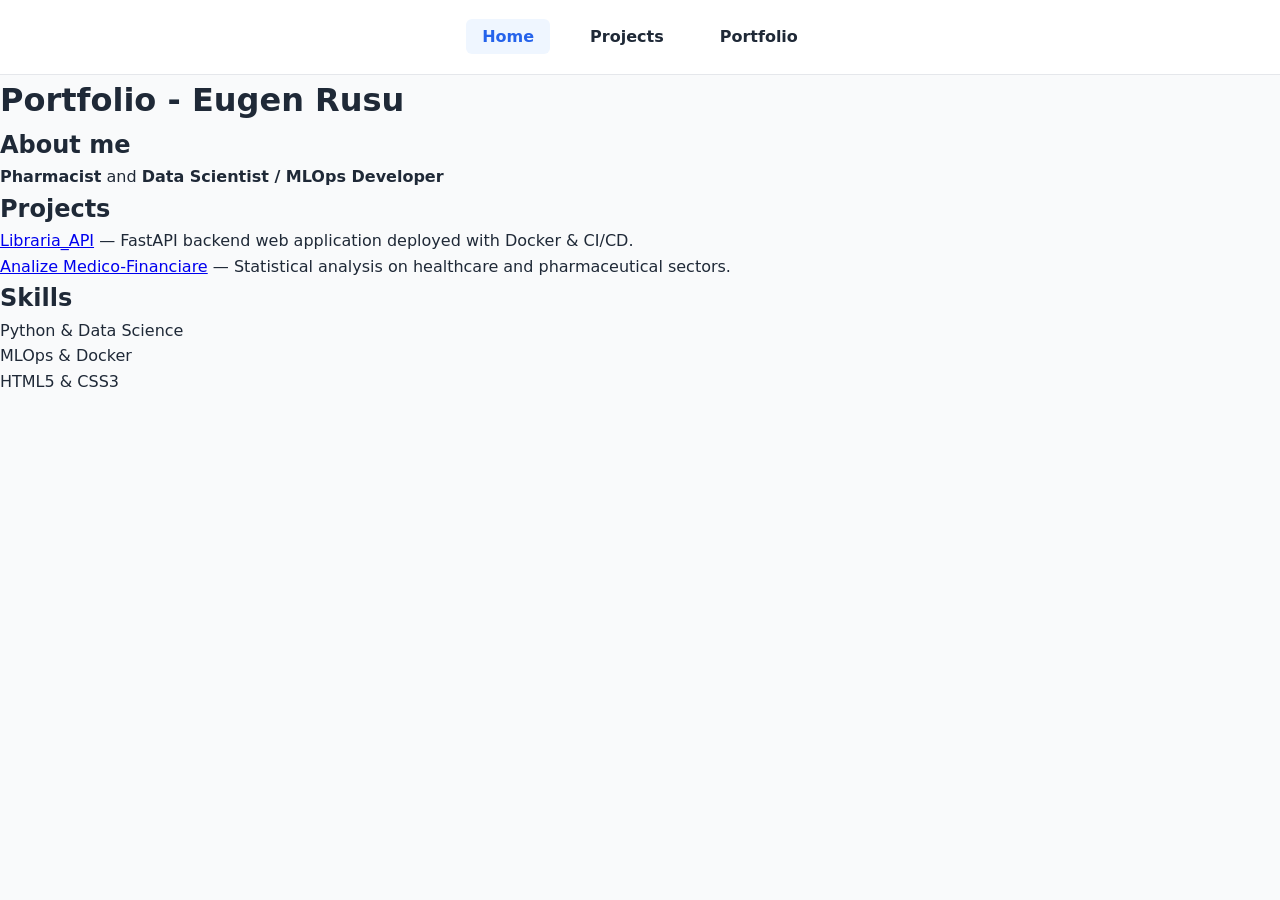
==== portfolio.html @ b77b2d60 "Add projects list and skills section" ====
<!DOCTYPE html>
<html lang="en">
<head>
  <meta charset="UTF-8">
  <meta name="viewport" content="width=device-width, initial-scale=1.0">
  <title>Portfolio - Eugen Rusu</title>
  <link rel="icon" href="img/fav/favicon.ico" sizes="any">
  <link rel="stylesheet" href="css/style.css">
</head>

  <header>
    <nav aria-label="Main Navigation"> 
      <ul>
        <li><a href="index.html" class="active">Home</a></li>
        <li><a href="projects.html">Projects</a></li>
        <li><a href="portfolio.html">Portfolio</a></li>
      </ul>
    </nav>
  </header>

<body>
  <h1>Portfolio - Eugen Rusu</h1>

  <h2>About me</h2>
  <p><strong>Pharmacist</strong> and <strong>Data Scientist / MLOps Developer</strong></p>

<h2>Projects</h2>
<ul>
  <li>
    <a href="https://libraria-api.eugenrusu.com" target="_blank" rel="noopener noreferrer">Libraria_API</a> — FastAPI backend web application deployed with Docker & CI/CD.
  </li>
  <li>
    <a href="https://github.com/DSPharm/analize_medico-financiare" target="_blank" rel="noopener noreferrer">Analize Medico-Financiare</a> — Statistical analysis on healthcare and pharmaceutical sectors.
  </li>
</ul>

<h2>Skills</h2>
<ul>
  <li>Python & Data Science</li>
  <li>MLOps & Docker</li>
  <li>HTML5 & CSS3</li>
</ul>
</body>
</html>
---- css/style.css ----
:root {
  --primary-color: #2563eb;       /* Albastru modern */
  --primary-hover: #1d4ed8;       /* Albastru închis la hover */
  --text-color: #1f2937;          /* Gri închis pentru lizibilitate */
  --bg-color: #f9fafb;            /* Fundal deschis */
  --nav-bg: #ffffff;             /* Fundal navigație */
  --border-color: #e5e7eb;        /* Linie subtilă de separare */
  --font-main: system-ui, -apple-system, sans-serif;
}

*, *::before, *::after {
  box-sizing: border-box; /* Asigură că padding-ul nu mărește dimensiunea totală */
  margin: 0;
  padding: 0;
}

body {
  font-family: var(--font-main);
  color: var(--text-color);
  background-color: var(--bg-color);
  line-height: 1.6;
}

header {
  background-color: var(--nav-bg);
  border-bottom: 1px solid var(--border-color);
  padding: 1rem 2rem;
  text-align: center;
}

nav ul {
  list-style: none;          
  display: flex;                
  flex-direction: column;
  justify-content: center;     
  align-items: center;          
  gap: 1.5rem;                  
  padding: 0.5rem 0;
}

nav a {
  text-decoration: none;        
  color: var(--text-color);
  font-weight: 600;
  font-size: 1rem;
  padding: 0.5rem 1rem;
  border-radius: 0.375rem;    
  transition: all 0.2s ease;    
}

nav a:hover,
nav a:focus-visible {
  color: var(--primary-color);
  background-color: #f3f4f6;
  outline: none;
}

nav a.active {
  color: var(--primary-color);
  background-color: #eff6ff;
}

@media (min-width: 48rem) {
  header nav ul {
    flex-direction: row;
    gap: 1.5rem;
  }

  .social-links ul {
    flex-direction: row;
    gap: 1rem;
  }
}

.projects-container {
  width: 100%;
  max-width: 1100px;
  padding: 2rem 1rem;

  display: grid;
  grid-template-columns: repeat(auto-fit, minmax(280px, 1fr));
  gap: 1.5rem;
}

.project-card {
  background-color: var(--card-bg);
  border: 1px solid var(--border-color);
  border-radius: var(--radius-md);
  padding: 1.5rem;
  display: flex;
  flex-direction: column;
  justify-content: space-between;
  box-shadow: var(--shadow-sm);
  transition: transform 0.2s ease, box-shadow 0.2s ease;
}

.project-card:hower {
  transform: translateY(-4px);
  box-shadow: 0 10px 15px -3px rgba(0, 0, 0, 0.1);
}

.project-card h2 {
  font-size: 1.25rem;
  margin-bottom: 0.5rem;
}

.project-card p {
  color: var(--text-muted);
  font-size: 0.95rem;
  margin-bottom: 1rem;
}

.tag {
  background-color: #f1f5f9;
  color: #475569;
  font-size: 0.75rem;
  font-weight: 600;
  padding: 0.25rem 0.5rem;
  border-radius: 0.25rem;
}

.project-card a {
  color: var(--primary-color);
  text-decoration: none;
  font-weight: 600;
  font-size: 0.9rem;
}

.project-card a:hover {
  text-decoration: underline;
}
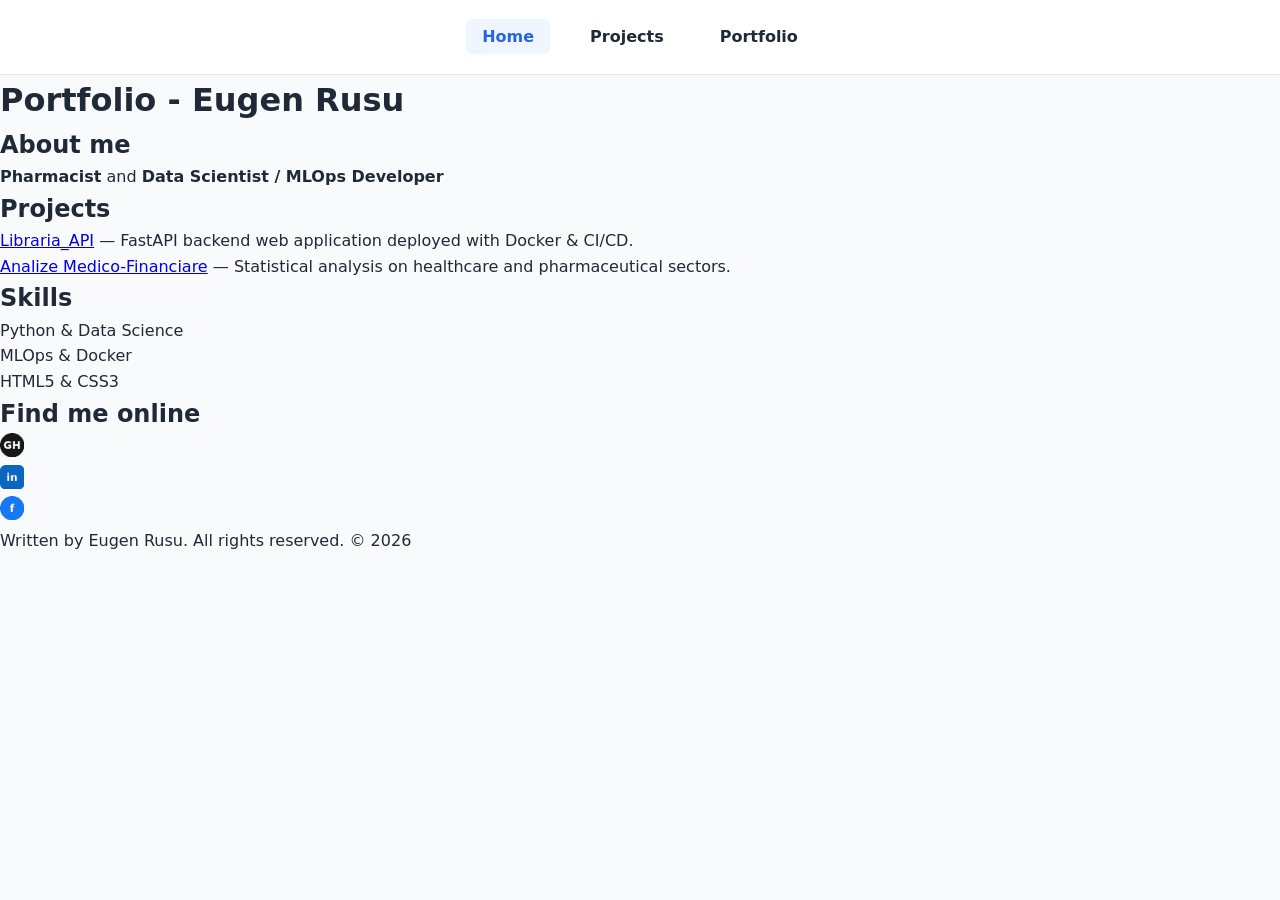
==== commit 76f3bcfd: "Social links on all the pages" ====
--- a/portfolio.html
+++ b/portfolio.html
@@ -41,4 +41,28 @@
   <li>HTML5 & CSS3</li>
 </ul>
 </body>
+  <section class="social-links">
+    <h2>Find me online</h2>
+    <ul>
+      <li>
+        <a href="https://github.com/DSPharm" target="_blank" rel="noopener noreferrer">
+          <img src="img/icon-github.png" alt="GitHub" width="24" height="24">
+        </a>
+      </li>
+      <li>
+        <a href="https://www.linkedin.com/in/eugen-rusubd" target="_blank" rel="noopener noreferrer">
+          <img src="img/icon-linkedin.png" alt="LinkedIn" width="24" height="24">
+        </a>
+      </li>
+      <li>
+        <a href="https://www.facebook.com/eugen.rusu.275743" target="_blank" rel="noopener noreferrer">
+          <img src="img/icon-facebook.png" alt="Facebook" width="24" height="24">
+        </a>
+      </li>
+    </ul>
+  </section>
+
+  <footer>
+    <p>Written by Eugen Rusu. All rights reserved. &copy; 2026</p>
+  </footer>
 </html>
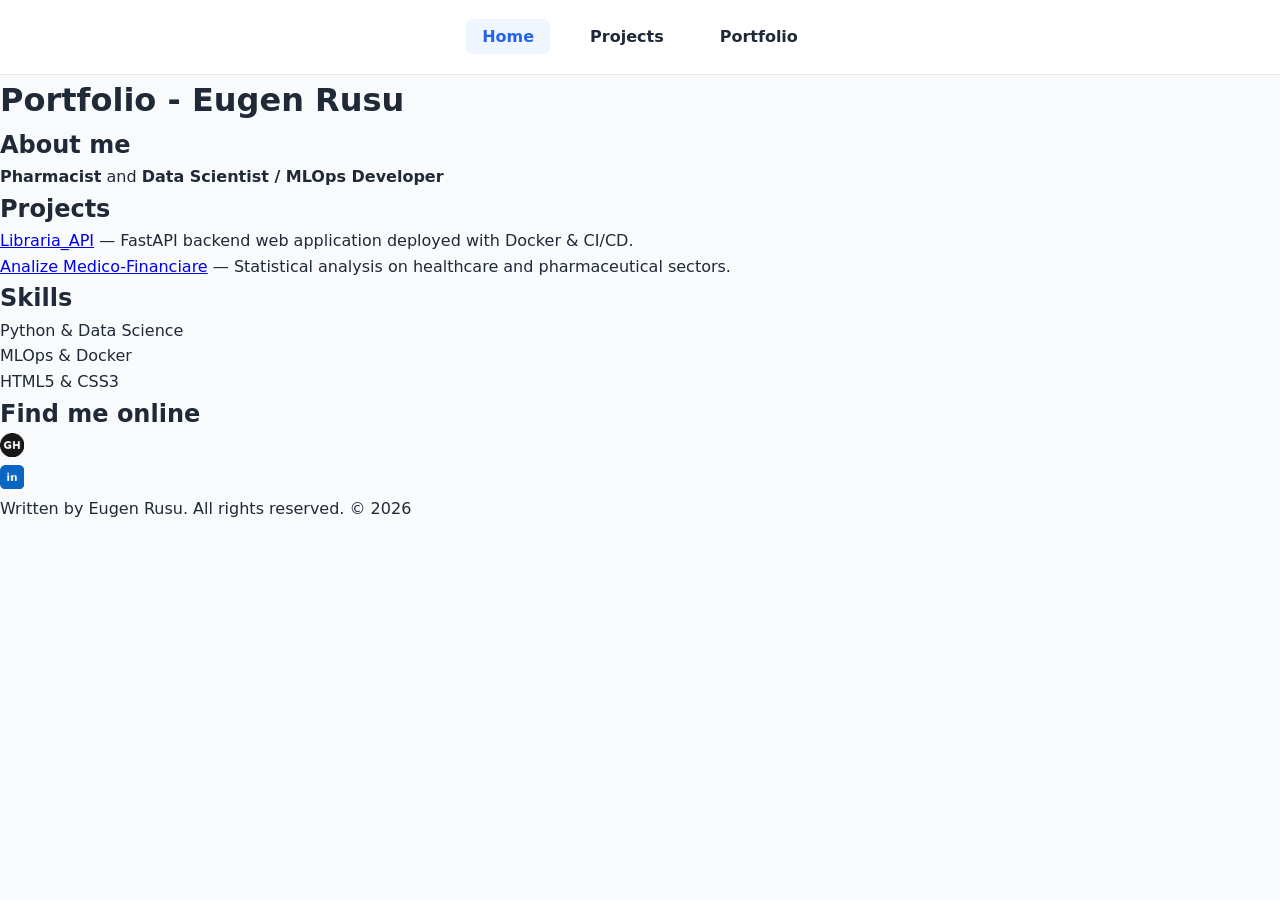
==== commit 8921a0db: "News" ====
--- a/portfolio.html
+++ b/portfolio.html
@@ -41,28 +41,24 @@
   <li>HTML5 & CSS3</li>
 </ul>
 </body>
-  <section class="social-links">
-    <h2>Find me online</h2>
-    <ul>
-      <li>
-        <a href="https://github.com/DSPharm" target="_blank" rel="noopener noreferrer">
-          <img src="img/icon-github.png" alt="GitHub" width="24" height="24">
-        </a>
-      </li>
-      <li>
-        <a href="https://www.linkedin.com/in/eugen-rusubd" target="_blank" rel="noopener noreferrer">
-          <img src="img/icon-linkedin.png" alt="LinkedIn" width="24" height="24">
-        </a>
-      </li>
-      <li>
-        <a href="https://www.facebook.com/eugen.rusu.275743" target="_blank" rel="noopener noreferrer">
-          <img src="img/icon-facebook.png" alt="Facebook" width="24" height="24">
-        </a>
-      </li>
-    </ul>
-  </section>
 
-  <footer>
-    <p>Written by Eugen Rusu. All rights reserved. &copy; 2026</p>
-  </footer>
+<section class="social-links">
+  <h2>Find me online</h2>
+  <ul>
+    <li>
+      <a href="https://github.com/DSPharm" target="_blank" rel="noopener noreferrer">
+        <img src="img/icon-github.png" alt="GitHub" width="24" height="24">
+      </a>
+    </li>
+    <li>
+      <a href="https://www.linkedin.com/in/eugen-rusubd" target="_blank" rel="noopener noreferrer">
+        <img src="img/icon-linkedin.png" alt="LinkedIn" width="24" height="24">
+      </a>
+    </li>
+  </ul>
+</section>
+
+<footer>
+  <p>Written by Eugen Rusu. All rights reserved. &copy; 2026</p>
+</footer>
 </html>
--- a/css/style.css
+++ b/css/style.css
@@ -129,3 +129,8 @@
 .project-card a:hover {
   text-decoration: underline;
 }
+
+#news {
+  color: #1A252C;
+  font-size: 2.5rem;
+}
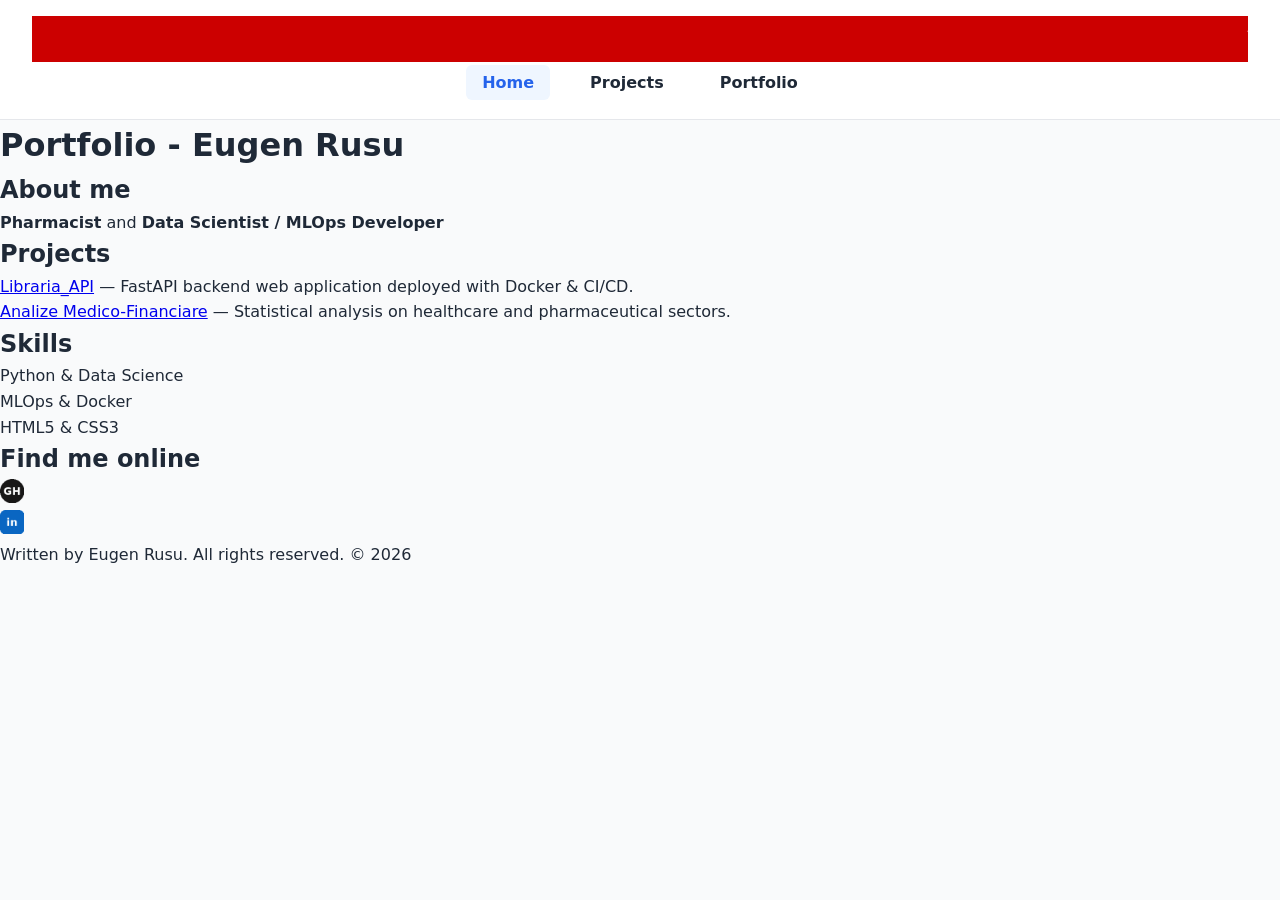
==== commit 1259a884: "BreakinNews like moving line all pages" ====
--- a/portfolio.html
+++ b/portfolio.html
@@ -9,6 +9,13 @@
 </head>
 
   <header>
+
+    <div class="ticker-wrap">
+      <div id="breaking" class="ticker-text">
+        <p>În perioada 26 octombrie 2026 - 21 noiembrie 2026 voi activa până la 14.00. Sunt la Sesia de toamnă.</p>
+      </div>
+    </div>
+    
     <nav aria-label="Main Navigation"> 
       <ul>
         <li><a href="index.html" class="active">Home</a></li>
--- a/css/style.css
+++ b/css/style.css
@@ -130,7 +130,28 @@
   text-decoration: underline;
 }
 
-#news {
-  color: #1A252C;
-  font-size: 2.5rem;
+.ticker-wrap {
+  width: 100%;
+  overflow: hidden;
+  background-color: #cc0000;
+  color: white;
+  padding: 10px 0;
+  font-family: Arial, sans-serif;
+  font-weight: bold;
 }
+
+.ticker-text {
+  display: inline-block;
+  white-space: nowrap;
+  padding-left: 100%;
+  animation: ticker 15s linear infinite; 
+}
+
+@keyframes ticker {
+  0% {
+    transform: translate3d(0, 0, 0);
+  }
+  100% {
+    transform: translate3d(-100%, 0, 0); 
+  }
+}
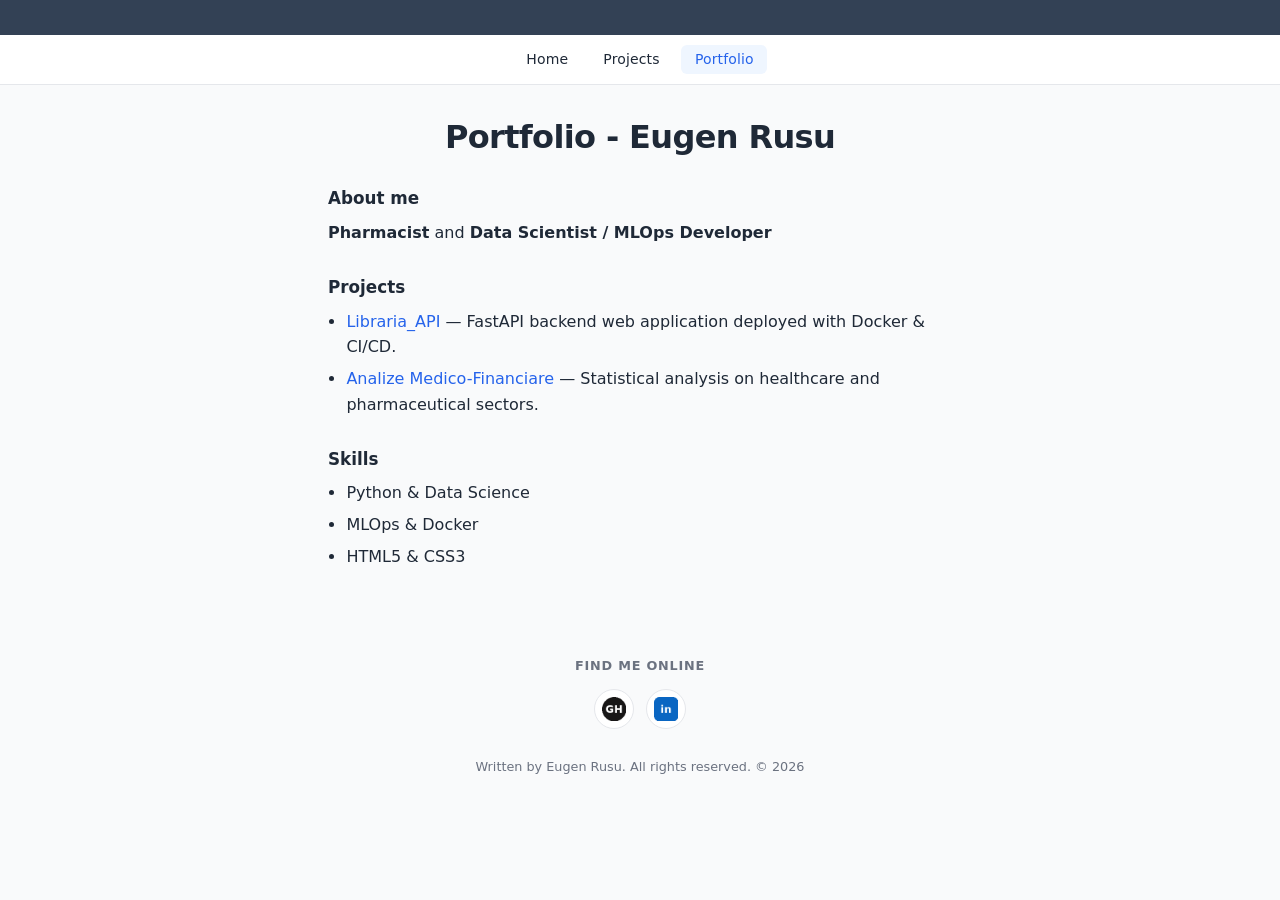
==== commit a1c8874a: "Polish layout and type so the site reads more professionally. Tighten spacing, fix project-card styl" ====
--- a/portfolio.html
+++ b/portfolio.html
@@ -1,5 +1,6 @@
 <!DOCTYPE html>
 <html lang="en">
+
 <head>
   <meta charset="UTF-8">
   <meta name="viewport" content="width=device-width, initial-scale=1.0">
@@ -8,6 +9,7 @@
   <link rel="stylesheet" href="css/style.css">
 </head>
 
+<body>
   <header>
 
     <div class="ticker-wrap">
@@ -15,57 +17,61 @@
         <p>În perioada 26 octombrie 2026 - 21 noiembrie 2026 voi activa până la 14.00. Sunt la Sesia de toamnă.</p>
       </div>
     </div>
-    
-    <nav aria-label="Main Navigation"> 
+
+    <nav aria-label="Main Navigation">
       <ul>
-        <li><a href="index.html" class="active">Home</a></li>
+        <li><a href="index.html">Home</a></li>
         <li><a href="projects.html">Projects</a></li>
-        <li><a href="portfolio.html">Portfolio</a></li>
+        <li><a href="portfolio.html" class="active">Portfolio</a></li>
       </ul>
     </nav>
   </header>
 
-<body>
-  <h1>Portfolio - Eugen Rusu</h1>
+  <main class="page">
+    <h1>Portfolio - Eugen Rusu</h1>
 
-  <h2>About me</h2>
-  <p><strong>Pharmacist</strong> and <strong>Data Scientist / MLOps Developer</strong></p>
+    <h2>About me</h2>
+    <p><strong>Pharmacist</strong> and <strong>Data Scientist / MLOps Developer</strong></p>
 
-<h2>Projects</h2>
-<ul>
-  <li>
-    <a href="https://libraria-api.eugenrusu.com" target="_blank" rel="noopener noreferrer">Libraria_API</a> — FastAPI backend web application deployed with Docker & CI/CD.
-  </li>
-  <li>
-    <a href="https://github.com/DSPharm/analize_medico-financiare" target="_blank" rel="noopener noreferrer">Analize Medico-Financiare</a> — Statistical analysis on healthcare and pharmaceutical sectors.
-  </li>
-</ul>
+    <h2>Projects</h2>
+    <ul>
+      <li>
+        <a href="https://libraria-api.eugenrusu.com" target="_blank" rel="noopener noreferrer">Libraria_API</a> — FastAPI
+        backend web application deployed with Docker & CI/CD.
+      </li>
+      <li>
+        <a href="https://github.com/DSPharm/analize_medico-financiare" target="_blank" rel="noopener noreferrer">Analize
+          Medico-Financiare</a> — Statistical analysis on healthcare and pharmaceutical sectors.
+      </li>
+    </ul>
 
-<h2>Skills</h2>
-<ul>
-  <li>Python & Data Science</li>
-  <li>MLOps & Docker</li>
-  <li>HTML5 & CSS3</li>
-</ul>
+    <h2>Skills</h2>
+    <ul>
+      <li>Python & Data Science</li>
+      <li>MLOps & Docker</li>
+      <li>HTML5 & CSS3</li>
+    </ul>
+  </main>
+
+  <section class="social-links">
+    <h2>Find me online</h2>
+    <ul>
+      <li>
+        <a href="https://github.com/DSPharm" target="_blank" rel="noopener noreferrer">
+          <img src="img/icon-github.png" alt="GitHub" width="24" height="24">
+        </a>
+      </li>
+      <li>
+        <a href="https://www.linkedin.com/in/eugen-rusubd" target="_blank" rel="noopener noreferrer">
+          <img src="img/icon-linkedin.png" alt="LinkedIn" width="24" height="24">
+        </a>
+      </li>
+    </ul>
+  </section>
+
+  <footer>
+    <p>Written by Eugen Rusu. All rights reserved. &copy; 2026</p>
+  </footer>
 </body>
 
-<section class="social-links">
-  <h2>Find me online</h2>
-  <ul>
-    <li>
-      <a href="https://github.com/DSPharm" target="_blank" rel="noopener noreferrer">
-        <img src="img/icon-github.png" alt="GitHub" width="24" height="24">
-      </a>
-    </li>
-    <li>
-      <a href="https://www.linkedin.com/in/eugen-rusubd" target="_blank" rel="noopener noreferrer">
-        <img src="img/icon-linkedin.png" alt="LinkedIn" width="24" height="24">
-      </a>
-    </li>
-  </ul>
-</section>
-
-<footer>
-  <p>Written by Eugen Rusu. All rights reserved. &copy; 2026</p>
-</footer>
-</html>
+</html>
--- a/css/style.css
+++ b/css/style.css
@@ -1,15 +1,24 @@
 :root {
-  --primary-color: #2563eb;       /* Albastru modern */
-  --primary-hover: #1d4ed8;       /* Albastru închis la hover */
-  --text-color: #1f2937;          /* Gri închis pentru lizibilitate */
-  --bg-color: #f9fafb;            /* Fundal deschis */
-  --nav-bg: #ffffff;             /* Fundal navigație */
-  --border-color: #e5e7eb;        /* Linie subtilă de separare */
+  --primary-color: #2563eb;
+  --primary-hover: #1d4ed8;
+  --text-color: #1f2937;
+  --text-muted: #6b7280;
+  --bg-color: #f9fafb;
+  --nav-bg: #ffffff;
+  --card-bg: #ffffff;
+  --border-color: #e5e7eb;
+  --ticker-bg: #334155;
+  --ticker-text: #e2e8f0;
+  --radius-md: 0.5rem;
+  --shadow-sm: 0 1px 2px rgba(15, 23, 42, 0.06);
+  --shadow-md: 0 10px 15px -3px rgba(15, 23, 42, 0.1);
   --font-main: system-ui, -apple-system, sans-serif;
+  --page-width: 42rem;
+  --projects-width: 68.75rem;
 }
 
 *, *::before, *::after {
-  box-sizing: border-box; /* Asigură că padding-ul nu mărește dimensiunea totală */
+  box-sizing: border-box;
   margin: 0;
   padding: 0;
 }
@@ -19,33 +28,62 @@
   color: var(--text-color);
   background-color: var(--bg-color);
   line-height: 1.6;
+  min-height: 100vh;
+  display: flex;
+  flex-direction: column;
 }
 
 header {
   background-color: var(--nav-bg);
   border-bottom: 1px solid var(--border-color);
-  padding: 1rem 2rem;
-  text-align: center;
+  text-align: center;
+}
+
+header nav,
+header h1,
+header > p {
+  padding-left: 1.5rem;
+  padding-right: 1.5rem;
+}
+
+header nav {
+  padding-top: 0.75rem;
+  padding-bottom: 0.75rem;
+}
+
+header h1 {
+  padding-top: 0.25rem;
+  padding-bottom: 0.5rem;
+  font-size: 1.75rem;
+  font-weight: 650;
+  letter-spacing: -0.02em;
+  line-height: 1.25;
+}
+
+header > p {
+  padding-bottom: 1.25rem;
+  color: var(--text-muted);
+  font-size: 0.95rem;
 }
 
 nav ul {
-  list-style: none;          
-  display: flex;                
+  list-style: none;
+  display: flex;
   flex-direction: column;
-  justify-content: center;     
-  align-items: center;          
-  gap: 1.5rem;                  
-  padding: 0.5rem 0;
+  justify-content: center;
+  align-items: center;
+  gap: 0.35rem;
 }
 
 nav a {
-  text-decoration: none;        
+  text-decoration: none;
   color: var(--text-color);
-  font-weight: 600;
-  font-size: 1rem;
-  padding: 0.5rem 1rem;
-  border-radius: 0.375rem;    
-  transition: all 0.2s ease;    
+  font-weight: 500;
+  font-size: 0.875rem;
+  letter-spacing: 0.01em;
+  padding: 0.4rem 0.85rem;
+  border-radius: 0.375rem;
+  transition: color 0.2s ease, background-color 0.2s ease;
 }
 
 nav a:hover,
@@ -60,23 +98,73 @@
   background-color: #eff6ff;
 }
 
-@media (min-width: 48rem) {
-  header nav ul {
-    flex-direction: row;
-    gap: 1.5rem;
-  }
-
-  .social-links ul {
-    flex-direction: row;
-    gap: 1rem;
-  }
+.page {
+  width: 100%;
+  max-width: var(--page-width);
+  margin: 0 auto;
+  padding: 2rem 1.5rem 1rem;
+}
+
+.page h1 {
+  font-size: 1.75rem;
+  font-weight: 650;
+  letter-spacing: -0.02em;
+  line-height: 1.25;
+  margin-bottom: 1.5rem;
+  text-align: center;
+}
+
+.page h2 {
+  font-size: 1.05rem;
+  font-weight: 650;
+  margin: 1.75rem 0 0.5rem;
+}
+
+.page p {
+  color: var(--text-color);
+  margin-bottom: 0.75rem;
+}
+
+.page ul {
+  padding-left: 1.15rem;
+  color: var(--text-color);
+}
+
+.page li {
+  margin-bottom: 0.4rem;
+}
+
+.page a {
+  color: var(--primary-color);
+  text-decoration: none;
+  font-weight: 500;
+}
+
+.page a:hover {
+  text-decoration: underline;
+  color: var(--primary-hover);
+}
+
+.hero {
+  text-align: center;
+}
+
+.portrait {
+  display: block;
+  width: 10rem;
+  height: 10rem;
+  margin: 0 auto;
+  object-fit: cover;
+  border-radius: 50%;
+  border: 1px solid var(--border-color);
+  box-shadow: var(--shadow-sm);
 }
 
 .projects-container {
   width: 100%;
-  max-width: 1100px;
-  padding: 2rem 1rem;
-
+  max-width: var(--projects-width);
+  margin: 0 auto;
+  padding: 2rem 1.5rem 1rem;
   display: grid;
   grid-template-columns: repeat(auto-fit, minmax(280px, 1fr));
   gap: 1.5rem;
@@ -90,24 +178,33 @@
   display: flex;
   flex-direction: column;
   justify-content: space-between;
+  gap: 0.75rem;
   box-shadow: var(--shadow-sm);
   transition: transform 0.2s ease, box-shadow 0.2s ease;
 }
 
-.project-card:hower {
+.project-card:hover {
   transform: translateY(-4px);
-  box-shadow: 0 10px 15px -3px rgba(0, 0, 0, 0.1);
+  box-shadow: var(--shadow-md);
 }
 
 .project-card h2 {
-  font-size: 1.25rem;
-  margin-bottom: 0.5rem;
+  font-size: 1.15rem;
+  font-weight: 650;
+  margin-bottom: 0;
 }
 
 .project-card p {
   color: var(--text-muted);
   font-size: 0.95rem;
-  margin-bottom: 1rem;
+  flex-grow: 1;
+}
+
+.tags,
+.project-card > div {
+  display: flex;
+  flex-wrap: wrap;
+  gap: 0.4rem;
 }
 
 .tag {
@@ -124,27 +221,30 @@
   text-decoration: none;
   font-weight: 600;
   font-size: 0.9rem;
+  margin-top: 0.25rem;
 }
 
 .project-card a:hover {
   text-decoration: underline;
+  color: var(--primary-hover);
 }
 
 .ticker-wrap {
   width: 100%;
   overflow: hidden;
-  background-color: #cc0000;
-  color: white;
-  padding: 10px 0;
-  font-family: Arial, sans-serif;
-  font-weight: bold;
+  background-color: var(--ticker-bg);
+  color: var(--ticker-text);
+  padding: 0.45rem 0;
+  font-size: 0.8rem;
+  font-weight: 500;
+  letter-spacing: 0.01em;
 }
 
 .ticker-text {
   display: inline-block;
   white-space: nowrap;
   padding-left: 100%;
-  animation: ticker 15s linear infinite; 
+  animation: ticker 28s linear infinite;
 }
 
 @keyframes ticker {
@@ -152,6 +252,76 @@
     transform: translate3d(0, 0, 0);
   }
   100% {
-    transform: translate3d(-100%, 0, 0); 
-  }
-}
+    transform: translate3d(-100%, 0, 0);
+  }
+}
+
+.social-links {
+  width: 100%;
+  max-width: var(--page-width);
+  margin: 2.5rem auto 0;
+  padding: 1.5rem 1.5rem 0.5rem;
+  text-align: center;
+}
+
+.social-links h2 {
+  font-size: 0.8rem;
+  font-weight: 600;
+  letter-spacing: 0.06em;
+  text-transform: uppercase;
+  color: var(--text-muted);
+  margin-bottom: 0.75rem;
+}
+
+.social-links ul {
+  list-style: none;
+  display: flex;
+  justify-content: center;
+  align-items: center;
+  gap: 0.75rem;
+}
+
+.social-links a {
+  display: inline-flex;
+  align-items: center;
+  justify-content: center;
+  width: 2.5rem;
+  height: 2.5rem;
+  border-radius: 50%;
+  border: 1px solid var(--border-color);
+  background-color: var(--card-bg);
+  transition: border-color 0.2s ease, background-color 0.2s ease;
+}
+
+.social-links a:hover,
+.social-links a:focus-visible {
+  border-color: var(--primary-color);
+  background-color: #eff6ff;
+  outline: none;
+}
+
+.social-links img {
+  display: block;
+}
+
+footer {
+  padding: 1.25rem 1.5rem 2rem;
+  text-align: center;
+  color: var(--text-muted);
+  font-size: 0.8rem;
+}
+
+@media (min-width: 48rem) {
+  header nav ul {
+    flex-direction: row;
+    gap: 0.5rem;
+  }
+
+  header h1 {
+    font-size: 2rem;
+  }
+
+  .page h1 {
+    font-size: 2rem;
+  }
+}
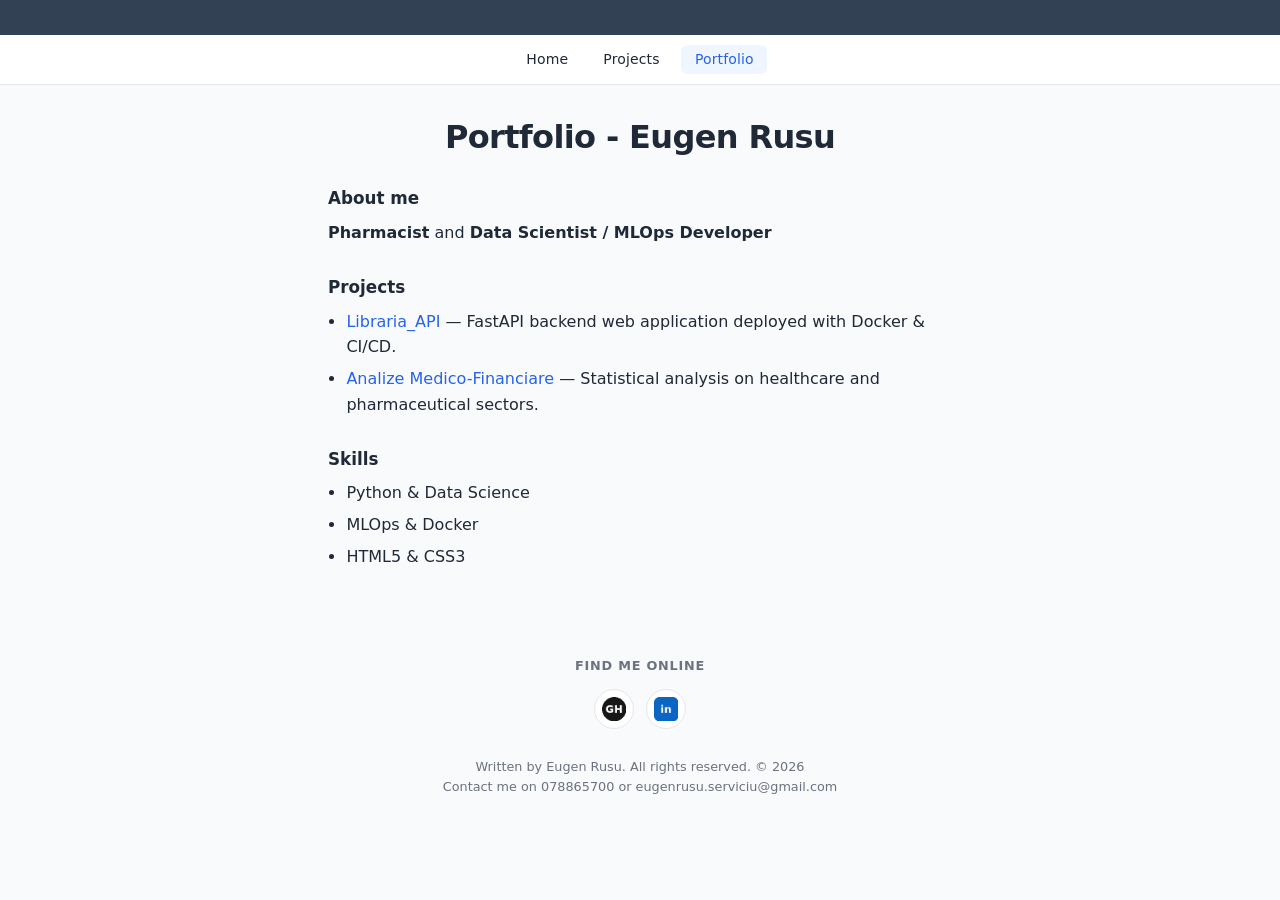
==== commit 6c8fc306: "Contact me all" ====
--- a/portfolio.html
+++ b/portfolio.html
@@ -71,6 +71,7 @@
 
   <footer>
     <p>Written by Eugen Rusu. All rights reserved. &copy; 2026</p>
+    <p>Contact me on 078865700 or eugenrusu.serviciu@gmail.com</p>
   </footer>
 </body>
 
